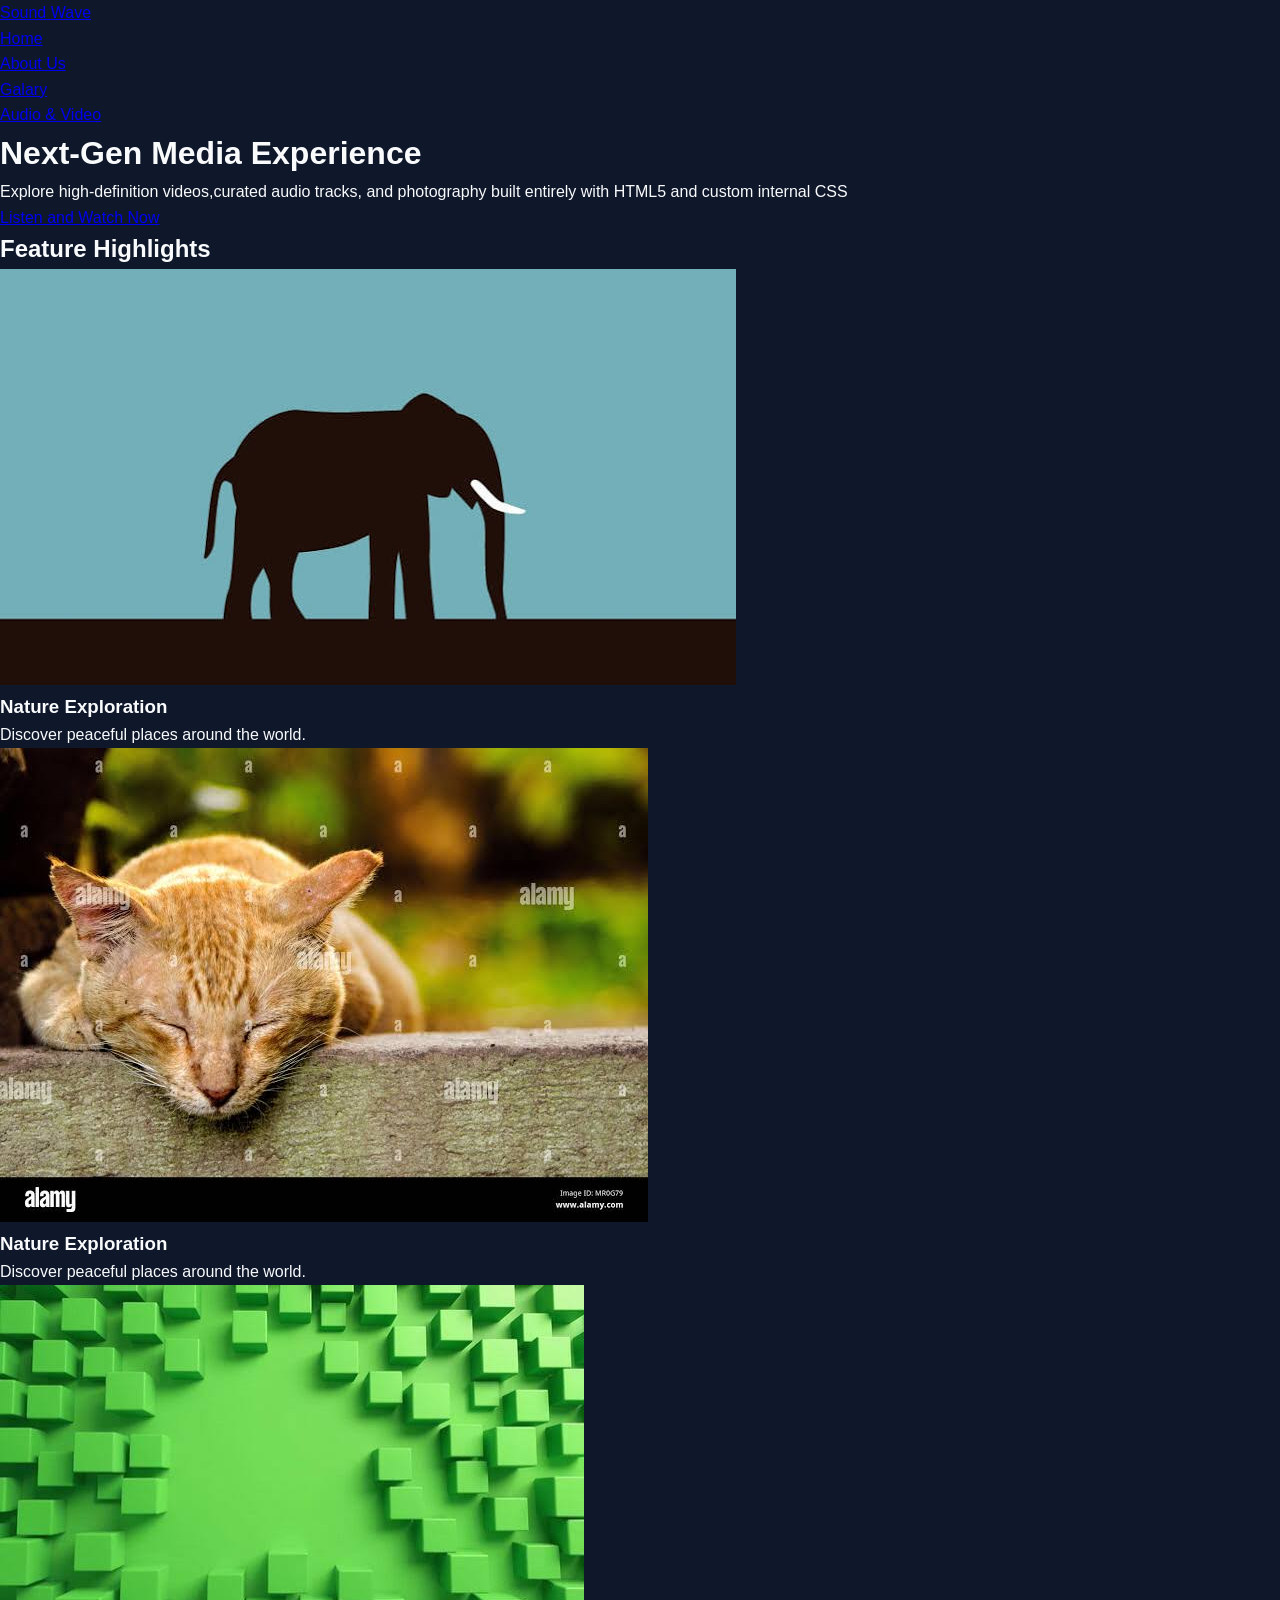
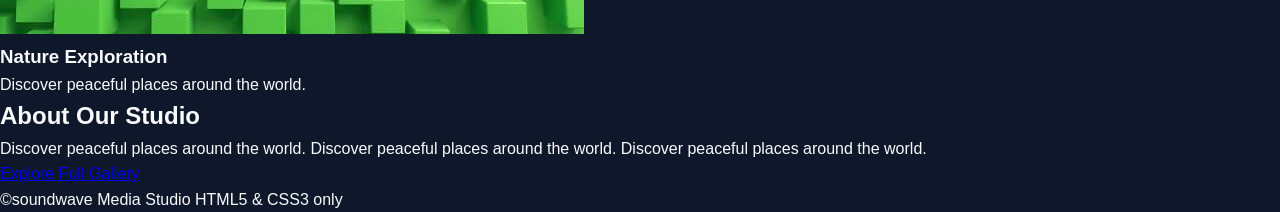
==== index.html @ 779cab64 "first commit" ====
<!doctype html>
<html lang="en">
  <head>
    <meta charset="UTF-8" />
    <meta name="viewport" content="width=device-width, initial-scale=1.0" />
    <link rel="icon" href="/images.jpg" />
    <title>Soundwave | Home</title>

    <style>
      * {
        box-sizing: border-box;
        padding: 0;
        margin: 0;
      }

      /* CSS Variable */
      :root {
        --primary: #47498a;
        --primary-hover: #4f46e5;
        --big-dark: #0f172a;
        --bg-card: #1e293b;
        --text-light: #f8fafc;
        --text-muted: #94a3b8;
        --border: #334155;
        --hearder-height: 70px;
      }

      html {
        scroll-behavior: smooth;
      }

      body {
        font-family: "Segoe UI", Tahoma, Geneva, Verdana, sans-serif;
        background-color: var(--big-dark);
        color: var(--text-light);
        line-height: 1.6;
      }
    </style>
  </head>
  <body>
    <!--Header  -->
    <header>
      <a href="/">Sound <span>Wave</span></a>
      <nav>
        <ul>
          <li><a href="/">Home</a></li>
          <li><a href="#">About Us</a></li>
          <li><a href="#">Galary</a></li>
          <li><a href="#">Audio & Video</a></li>
        </ul>
      </nav>
    </header>
    <!-- Hero Section -->
    <main>
      <div>
        <h1>Next-Gen Media Experience</h1>
        <p>
          Explore high-definition videos,curated audio tracks, and photography
          built entirely with HTML5 and custom internal CSS
        </p>
        <a href="#">Listen and Watch Now</a>
      </div>

      <!-- Slider Scetion -->
      <div>
        <h2>Feature Highlights</h2>
        <div></div>
        <div></div>
        <div></div>

        <div>
          <div>
            <div>
              <img src="/images (1).jpg" alt="animal image" />
              <div>
                <h3>Nature Exploration</h3>
                <p>Discover peaceful places around the world.</p>
              </div>
            </div>

            <div>
              <img src="/images (3).jpg" alt="animal image" />
              <div>
                <h3>Nature Exploration</h3>
                <p>Discover peaceful places around the world.</p>
              </div>
            </div>

            <div>
              <img src="/images (2).jpg" alt="dice image" />
              <div>
                <h3>Nature Exploration</h3>
                <p>Discover peaceful places around the world.</p>
              </div>
            </div>
          </div>
        </div>

        <div>
          <a href="#"></a>
          <a href="#"></a>
          <a href="#"></a>
        </div>
      </div>

      <!-- About Section -->
      <div>
        <h2>About Our Studio</h2>
        <p>
          Discover peaceful places around the world. Discover peaceful places
          around the world. Discover peaceful places around the world.
        </p>
        <a href="#">Explore Full Gallery</a>
      </div>
    </main>
    <!-- footer section -->
    <footer>
      <p>&copy;soundwave Media Studio HTML5 &amp; CSS3 only</p>
    </footer>
  </body>
</html>
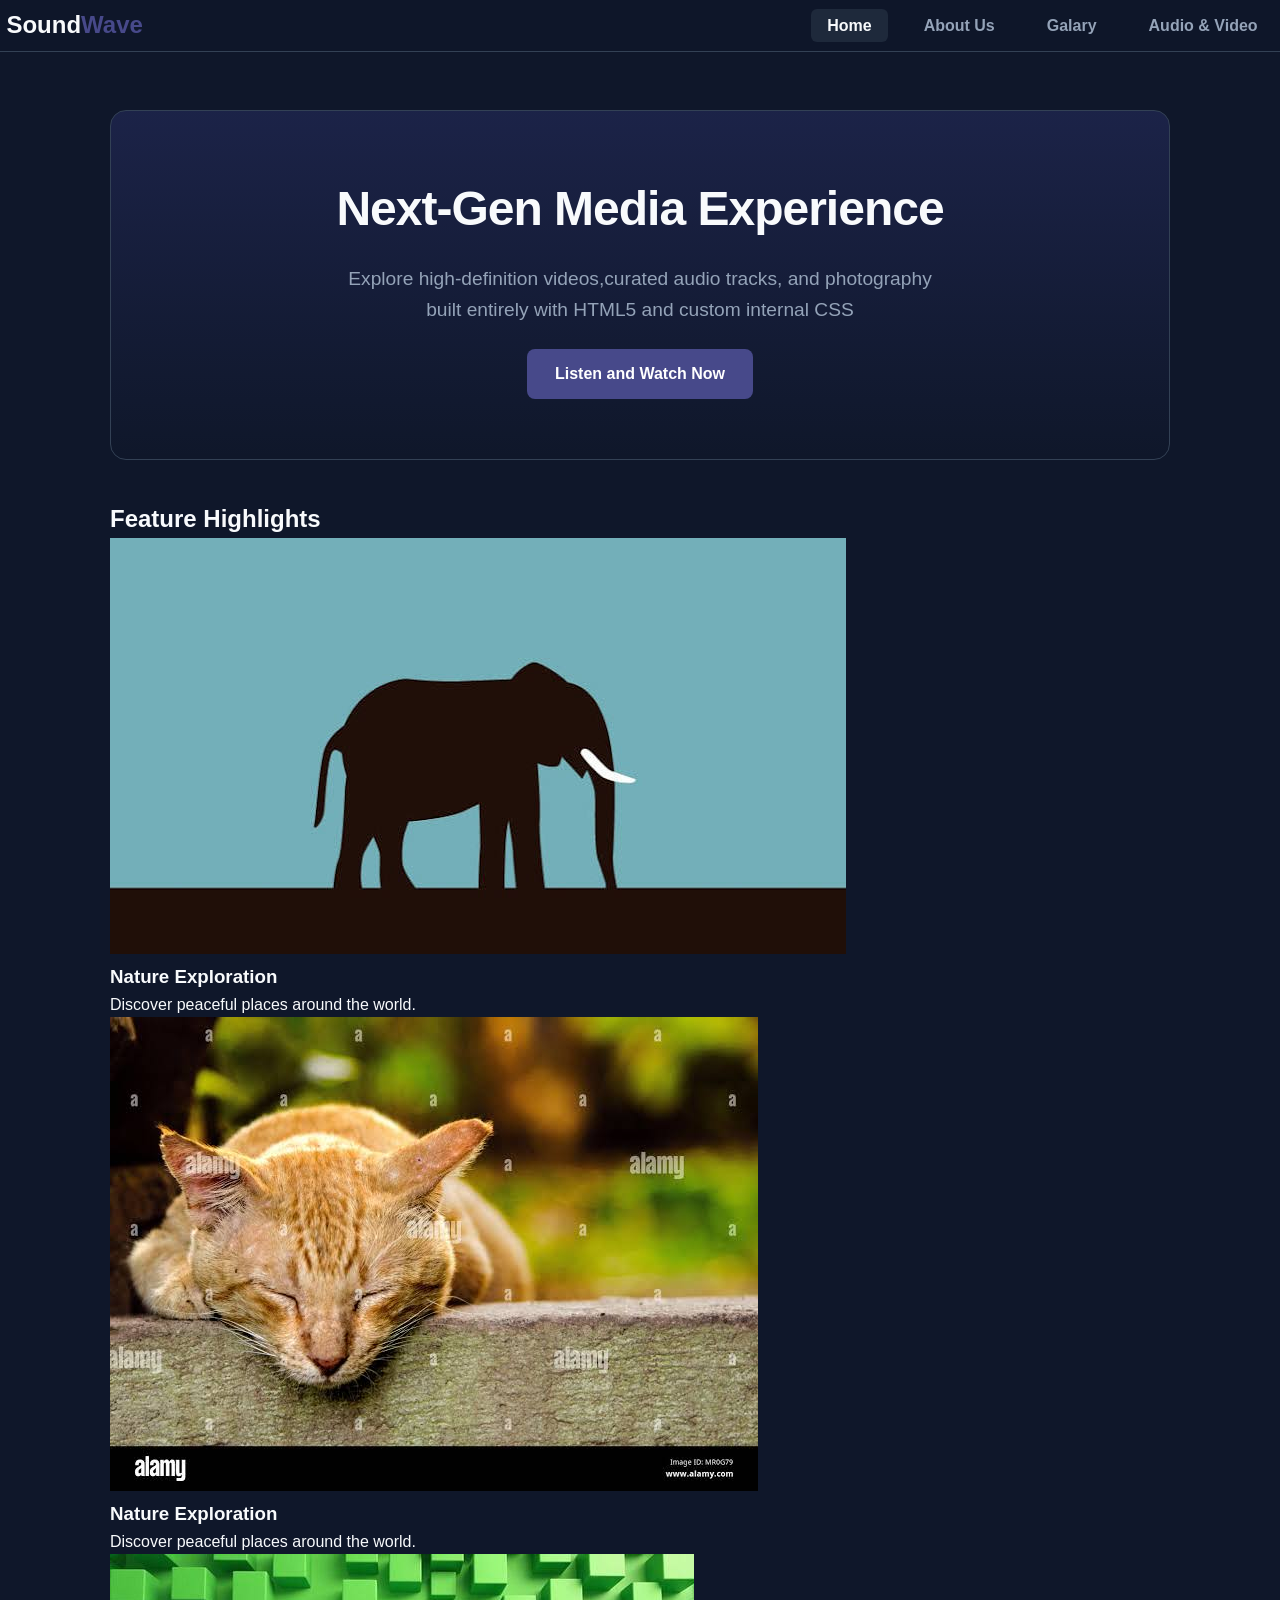
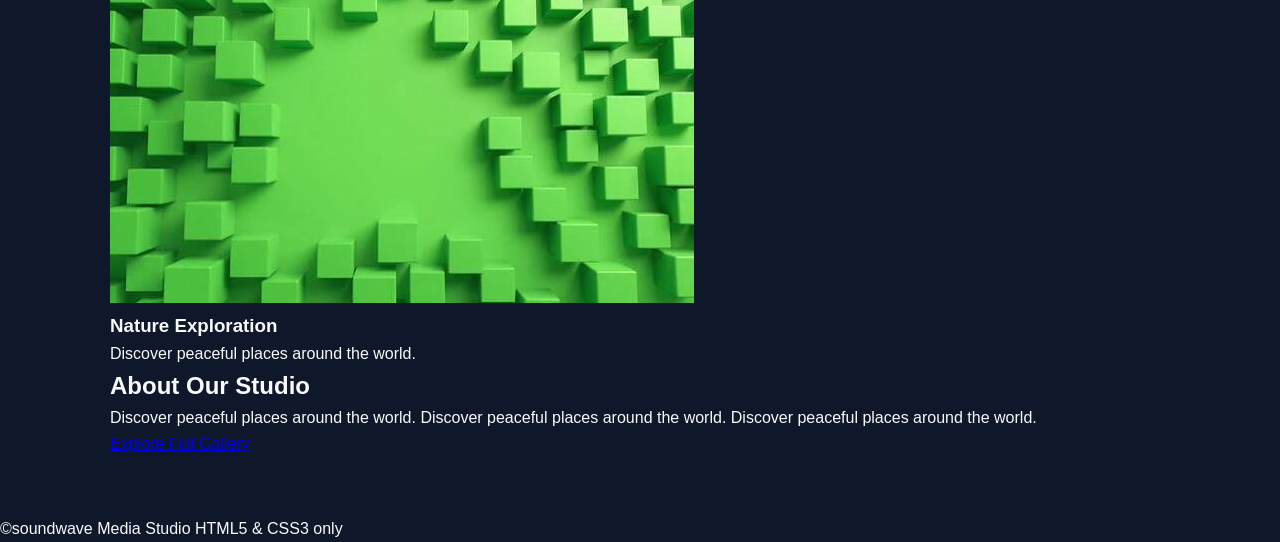
==== commit f9ead2c2: "Add external css file" ====
--- a/index.html
+++ b/index.html
@@ -4,46 +4,16 @@
     <meta charset="UTF-8" />
     <meta name="viewport" content="width=device-width, initial-scale=1.0" />
     <link rel="icon" href="/images.jpg" />
+    <link rel="stylesheet" href="style.css" />
     <title>Soundwave | Home</title>
-
-    <style>
-      * {
-        box-sizing: border-box;
-        padding: 0;
-        margin: 0;
-      }
-
-      /* CSS Variable */
-      :root {
-        --primary: #47498a;
-        --primary-hover: #4f46e5;
-        --big-dark: #0f172a;
-        --bg-card: #1e293b;
-        --text-light: #f8fafc;
-        --text-muted: #94a3b8;
-        --border: #334155;
-        --hearder-height: 70px;
-      }
-
-      html {
-        scroll-behavior: smooth;
-      }
-
-      body {
-        font-family: "Segoe UI", Tahoma, Geneva, Verdana, sans-serif;
-        background-color: var(--big-dark);
-        color: var(--text-light);
-        line-height: 1.6;
-      }
-    </style>
   </head>
   <body>
     <!--Header  -->
     <header>
-      <a href="/">Sound <span>Wave</span></a>
+      <a href="/" class="logo">Sound<span>Wave</span></a>
       <nav>
         <ul>
-          <li><a href="/">Home</a></li>
+          <li><a href="/" class="active">Home</a></li>
           <li><a href="#">About Us</a></li>
           <li><a href="#">Galary</a></li>
           <li><a href="#">Audio & Video</a></li>
@@ -52,13 +22,13 @@
     </header>
     <!-- Hero Section -->
     <main>
-      <div>
+      <div class="hero">
         <h1>Next-Gen Media Experience</h1>
         <p>
           Explore high-definition videos,curated audio tracks, and photography
           built entirely with HTML5 and custom internal CSS
         </p>
-        <a href="#">Listen and Watch Now</a>
+        <a href="#" class="cta-btn">Listen and Watch Now</a>
       </div>
 
       <!-- Slider Scetion -->
--- a/style.css
+++ b/style.css
@@ -0,0 +1,128 @@
+* {
+  box-sizing: border-box;
+  padding: 0;
+  margin: 0;
+}
+
+/* CSS Variable */
+:root {
+  --primary: #47498a;
+  --primary-hover: #4f46e5;
+  --big-dark: #0f172a;
+  --bg-card: #1e293b;
+  --text-light: #f8fafc;
+  --text-muted: #94a3b8;
+  --border: #334155;
+  --header-height: 70px;
+}
+
+html {
+  scroll-behavior: smooth;
+}
+
+body {
+  font-family: "Segoe UI", Tahoma, Geneva, Verdana, sans-serif;
+  background-color: var(--big-dark);
+  color: var(--text-light);
+  line-height: 1.6;
+}
+
+header {
+  position: fixed;
+  top: 0;
+  left: 0;
+  width: 100%;
+  height: var(--hearder-height);
+  background-color: rgba(15, 23, 42, 0.95);
+  backdrop-filter: blur(8px);
+  border-bottom: 1px solid var(--border);
+  display: flex;
+  justify-content: space-between;
+  align-items: center;
+  padding: 0.5%;
+  z-index: 1000;
+}
+
+.logo {
+  font-size: 1.5rem;
+  font-weight: 700;
+  color: var(--text-light);
+  text-decoration: none;
+}
+
+.logo span {
+  color: var(--primary);
+}
+
+nav ul {
+  display: flex;
+  list-style: none;
+  gap: 20px;
+}
+
+nav a {
+  color: var(--text-muted);
+  text-decoration: none;
+  font-weight: 600;
+  padding: 8px 16px;
+  border-radius: 6px;
+  transition: all 0.3s ease;
+}
+
+nav a:hover,
+nav .active {
+  color: var(--text-light);
+  background-color: var(--bg-card);
+}
+main {
+  padding-top: calc(var(--header-height) + 40px);
+  padding-bottom: 60px;
+  min-height: calc(100vh - 120px);
+  max-width: 1100px;
+  margin: 0 auto;
+  padding-left: 20px;
+  padding-right: 20px;
+}
+
+.hero {
+  display: flex;
+  flex-direction: column;
+  align-items: center;
+  text-align: center;
+  padding: 60px 20px;
+  background: linear-gradient(
+    180deg,
+    rgba(99, 102, 241, 0.15) 0%,
+    rgba(15, 23, 42, 0) 100%
+  );
+  border-radius: 16px;
+  margin-bottom: 40px;
+  border: 1px solid var(--border);
+}
+
+.hero h1 {
+  font-size: 3rem;
+  margin-bottom: 16px;
+  letter-spacing: -1px;
+}
+
+.hero p {
+  font-size: 1.2rem;
+  color: var(--text-muted);
+  max-width: 600px;
+  margin-bottom: 24px;
+}
+
+.cta-btn {
+  background-color: var(--primary);
+  color: white;
+  padding: 12px 28px;
+  text-decoration: none;
+  border-radius: 8px;
+  font-weight: 600;
+  transition: background 0.2s ease;
+}
+
+.cta-btn:hover {
+  background-color: var(--primary-hover);
+}
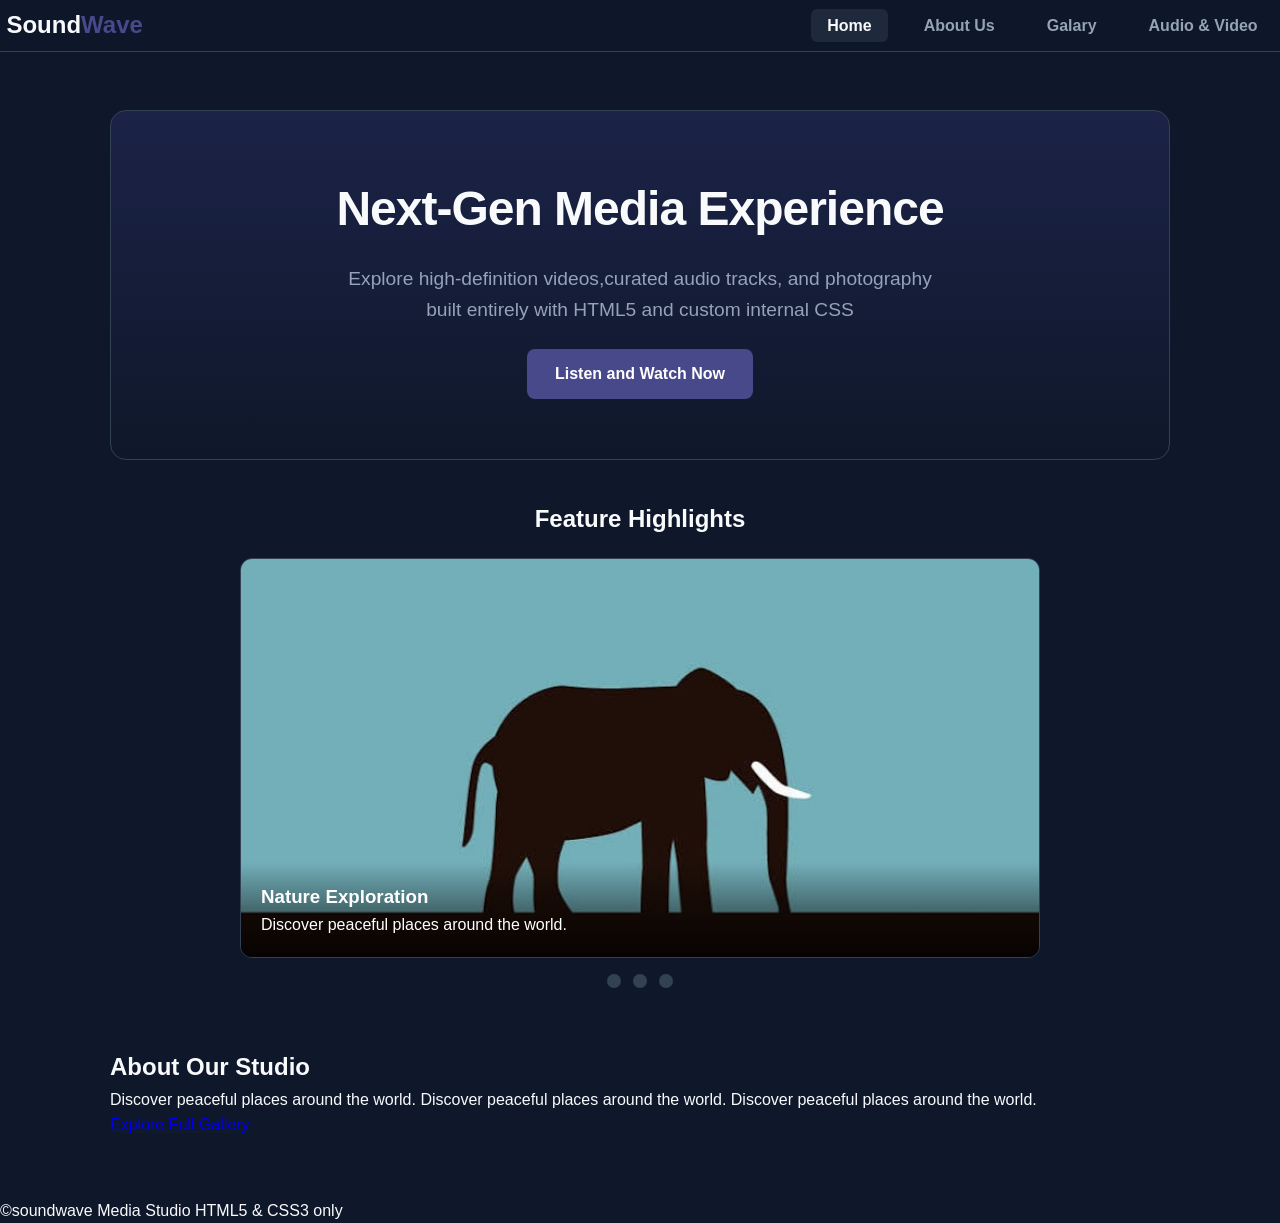
==== commit ecfc6a6c: "add slider section" ====
--- a/index.html
+++ b/index.html
@@ -32,33 +32,33 @@
       </div>
 
       <!-- Slider Scetion -->
-      <div>
+      <div class="slider-section">
         <h2>Feature Highlights</h2>
-        <div></div>
-        <div></div>
-        <div></div>
+        <div id="slide-1"></div>
+        <div id="slide-2"></div>
+        <div id="slide-3"></div>
 
-        <div>
-          <div>
-            <div>
+        <div class="slider-container">
+          <div class="slides">
+            <div class="slide">
               <img src="/images (1).jpg" alt="animal image" />
-              <div>
+              <div class="slide-caption">
                 <h3>Nature Exploration</h3>
                 <p>Discover peaceful places around the world.</p>
               </div>
             </div>
 
-            <div>
+            <div class="slide">
               <img src="/images (3).jpg" alt="animal image" />
-              <div>
+              <div class="slide-caption">
                 <h3>Nature Exploration</h3>
                 <p>Discover peaceful places around the world.</p>
               </div>
             </div>
 
-            <div>
+            <div class="slide">
               <img src="/images (2).jpg" alt="dice image" />
-              <div>
+              <div class="slide-caption">
                 <h3>Nature Exploration</h3>
                 <p>Discover peaceful places around the world.</p>
               </div>
@@ -66,10 +66,10 @@
           </div>
         </div>
 
-        <div>
-          <a href="#"></a>
-          <a href="#"></a>
-          <a href="#"></a>
+        <div class="slider-nav">
+          <a href="#slide-1" title="Go to slide 1"></a>
+          <a href="#slide-2" title="Go to slide 2"></a>
+          <a href="#slide-3" title="Go to slide 3"></a>
         </div>
       </div>
 
--- a/style.css
+++ b/style.css
@@ -126,3 +126,86 @@
 .cta-btn:hover {
   background-color: var(--primary-hover);
 }
+
+/* ===================================== */
+/* =============== slider sction======== */
+/* ====================================== */
+
+.slider-section {
+  margin-top: 40px;
+  margin-bottom: 60px;
+}
+
+.slider-section h2 {
+  text-align: center;
+  margin-bottom: 20px;
+}
+
+.slider-container {
+  position: relative;
+  width: 100%;
+  max-width: 800px;
+  height: 400px;
+  margin: 0 auto;
+  overflow: hidden;
+  border-radius: 12px;
+  border: 1px solid var(--border);
+}
+
+.slides {
+  display: flex;
+  width: 300%;
+  height: 100%;
+  transition: transform 0.5s cubic-bezier(0.25, 1, 0.5, 1);
+}
+
+.slide {
+  width: 33.33%;
+  height: 100%;
+  position: relative;
+}
+
+.slide img {
+  width: 100%;
+  height: 100%;
+  object-fit: cover;
+}
+.slide-caption {
+  position: absolute;
+  bottom: 0;
+  width: 100%;
+  padding: 20px;
+  background: linear-gradient(transparent, rgba(0, 0, 0, 0.8));
+  color: white;
+}
+
+.slider-nav {
+  display: flex;
+  justify-content: center;
+  gap: 12px;
+  margin-top: 16px;
+}
+.slider-nav a {
+  width: 14px;
+  height: 14px;
+  border-radius: 50%;
+  background-color: var(--border);
+  text-decoration: none;
+  transition: background-color 0.3s ease;
+}
+
+.slider-nav a:hover {
+  background-color: var(--primary);
+}
+
+#slide-1:target ~ .slider-container .slides {
+  transform: translateX(0%);
+}
+
+#slide-2:target ~ .slider-container .slides {
+  transform: translateX(-33.333%);
+}
+
+#slide-3:target ~ .slider-container .slides {
+  transform: translateX(-66.666%);
+}
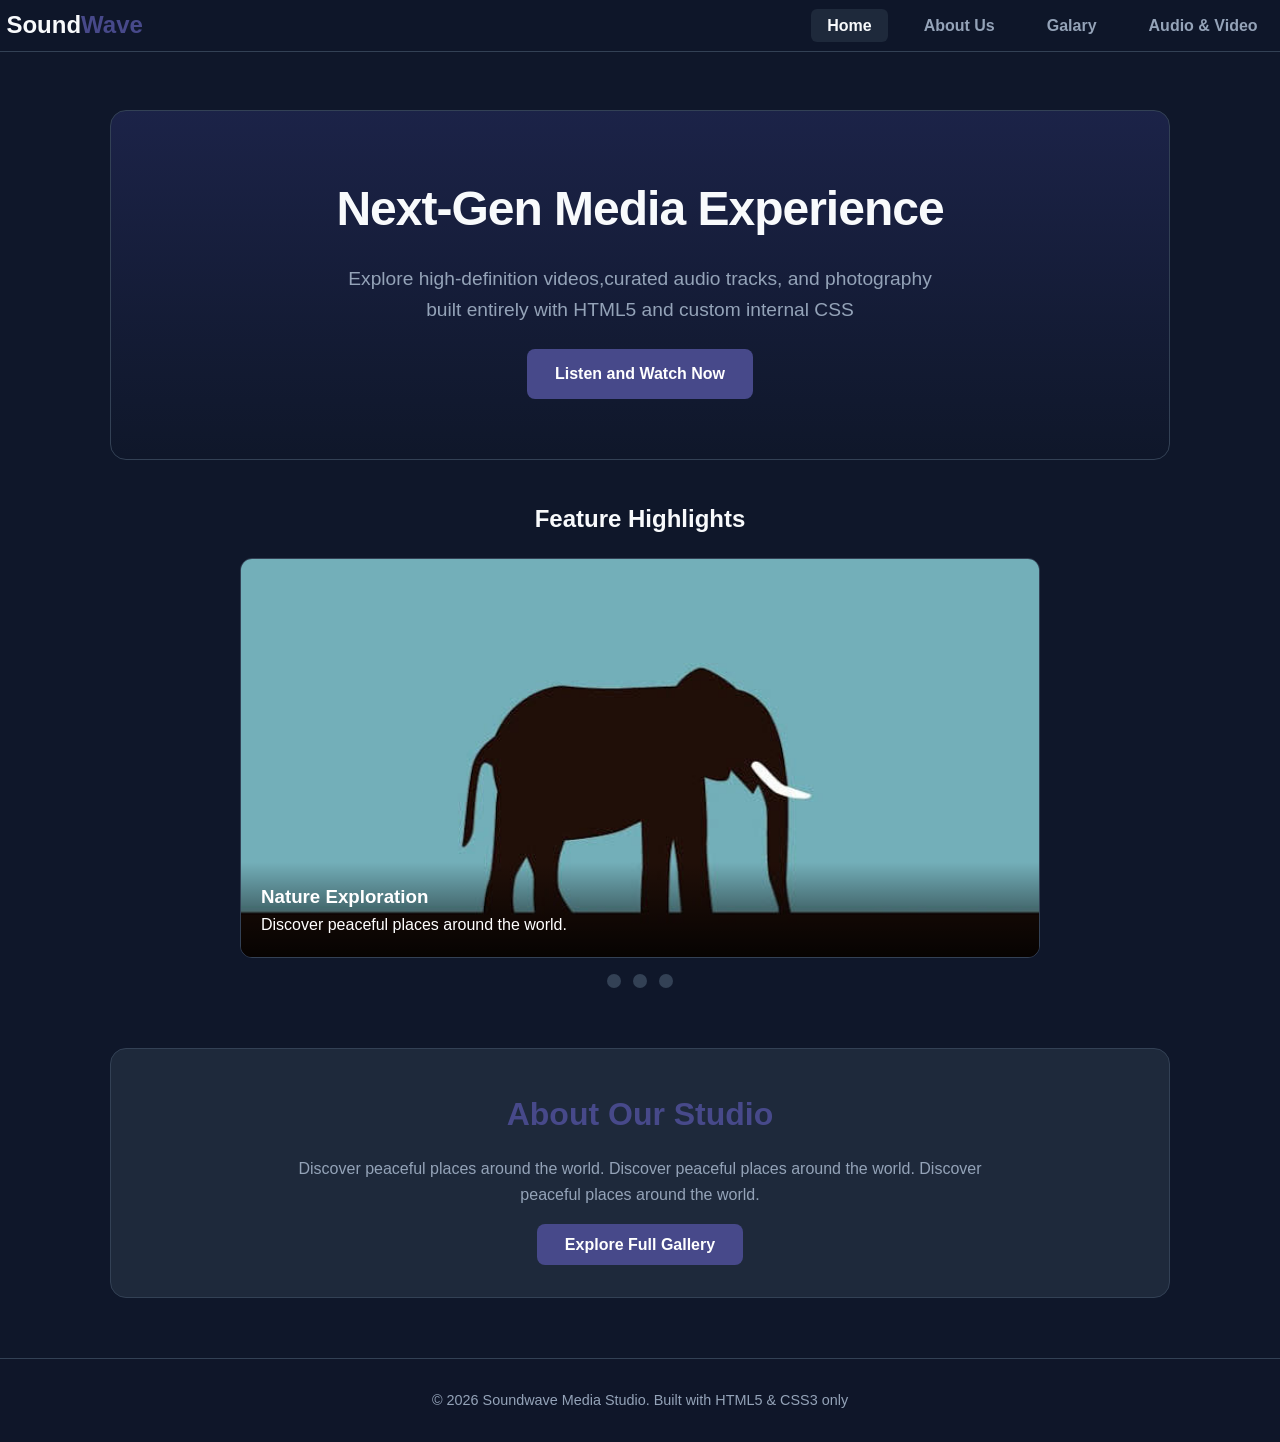
==== commit 8d56f249: "Add about us and footer section" ====
--- a/index.html
+++ b/index.html
@@ -74,18 +74,20 @@
       </div>
 
       <!-- About Section -->
-      <div>
+      <div id="about-us" class="about-section">
         <h2>About Our Studio</h2>
         <p>
           Discover peaceful places around the world. Discover peaceful places
           around the world. Discover peaceful places around the world.
         </p>
-        <a href="#">Explore Full Gallery</a>
+        <a href="#" class="cta-btn">Explore Full Gallery</a>
       </div>
     </main>
     <!-- footer section -->
     <footer>
-      <p>&copy;soundwave Media Studio HTML5 &amp; CSS3 only</p>
+      <p>
+        &copy; 2026 Soundwave Media Studio. Built with HTML5 &amp; CSS3 only
+      </p>
     </footer>
   </body>
 </html>
--- a/style.css
+++ b/style.css
@@ -209,3 +209,42 @@
 #slide-3:target ~ .slider-container .slides {
   transform: translateX(-66.666%);
 }
+
+/* ========================================== */
+/* ============= about section =============== */
+/* =========================================== */
+
+.about-section {
+  scroll-margin-top: calc(var(--header-height) + 20px);
+  background-color: var(--bg-card);
+  border: 1px solid var(--border);
+  border-radius: 16px;
+  padding: 40px;
+  margin-top: 40px;
+  text-align: center;
+}
+
+.about-section h2 {
+  font-size: 2rem;
+  margin-bottom: 16px;
+  color: var(--primary);
+}
+
+.about-section p {
+  color: var(--text-muted);
+  max-width: 700px;
+  margin: 0 auto 24px auto;
+}
+
+/* ========================================== */
+/* ============= footer section =============== */
+/* =========================================== */
+
+footer {
+  background-color: rgba(15, 23, 42, 0.95);
+  border-top: 1px solid var(--border);
+  padding: 30px 5%;
+  text-align: center;
+  color: var(--text-muted);
+  font-size: 0.9rem;
+}
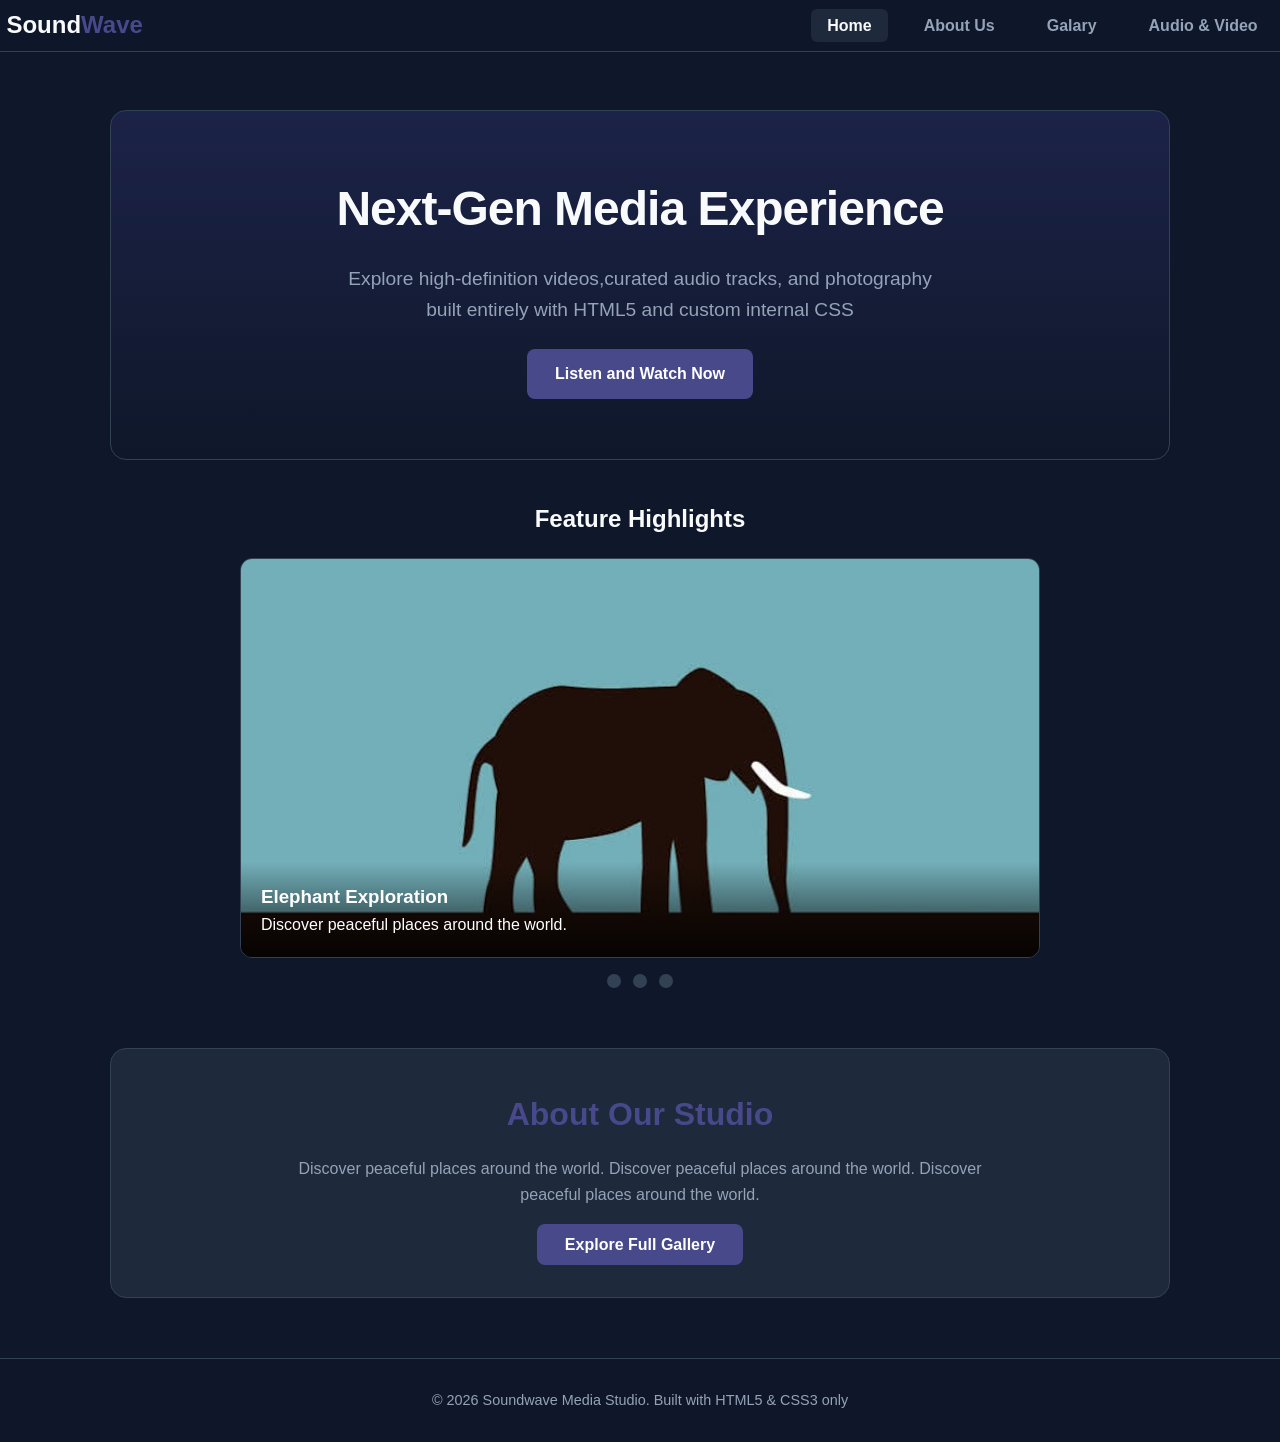
==== commit 342a0182: "Add Gallery html and css" ====
--- a/index.html
+++ b/index.html
@@ -3,8 +3,8 @@
   <head>
     <meta charset="UTF-8" />
     <meta name="viewport" content="width=device-width, initial-scale=1.0" />
-    <link rel="icon" href="/images.jpg" />
-    <link rel="stylesheet" href="style.css" />
+    <link rel="icon" href="/assets/images/images.jpg" />
+    <link rel="stylesheet" href="/assets/css/style.css" />
     <title>Soundwave | Home</title>
   </head>
   <body>
@@ -14,8 +14,8 @@
       <nav>
         <ul>
           <li><a href="/" class="active">Home</a></li>
-          <li><a href="#">About Us</a></li>
-          <li><a href="#">Galary</a></li>
+          <li><a href="#about-us">About Us</a></li>
+          <li><a href="/gallery.html">Galary</a></li>
           <li><a href="#">Audio & Video</a></li>
         </ul>
       </nav>
@@ -41,7 +41,15 @@
         <div class="slider-container">
           <div class="slides">
             <div class="slide">
-              <img src="/images (1).jpg" alt="animal image" />
+              <img src="/assets/images/images (1).jpg" alt="animal image" />
+              <div class="slide-caption">
+                <h3>Elephant Exploration</h3>
+                <p>Discover peaceful places around the world.</p>
+              </div>
+            </div>
+
+            <div class="slide">
+              <img src="/assets/images/images (2).jpg" alt="animal image" />
               <div class="slide-caption">
                 <h3>Nature Exploration</h3>
                 <p>Discover peaceful places around the world.</p>
@@ -49,15 +57,7 @@
             </div>
 
             <div class="slide">
-              <img src="/images (3).jpg" alt="animal image" />
-              <div class="slide-caption">
-                <h3>Nature Exploration</h3>
-                <p>Discover peaceful places around the world.</p>
-              </div>
-            </div>
-
-            <div class="slide">
-              <img src="/images (2).jpg" alt="dice image" />
+              <img src="/assets/images/images (3).jpg" alt="dice image" />
               <div class="slide-caption">
                 <h3>Nature Exploration</h3>
                 <p>Discover peaceful places around the world.</p>
--- a/assets/css/style.css
+++ b/assets/css/style.css
@@ -0,0 +1,250 @@
+* {
+  box-sizing: border-box;
+  padding: 0;
+  margin: 0;
+}
+
+/* CSS Variable */
+:root {
+  --primary: #47498a;
+  --primary-hover: #4f46e5;
+  --big-dark: #0f172a;
+  --bg-card: #1e293b;
+  --text-light: #f8fafc;
+  --text-muted: #94a3b8;
+  --border: #334155;
+  --header-height: 70px;
+}
+
+html {
+  scroll-behavior: smooth;
+}
+
+body {
+  font-family: "Segoe UI", Tahoma, Geneva, Verdana, sans-serif;
+  background-color: var(--big-dark);
+  color: var(--text-light);
+  line-height: 1.6;
+}
+
+header {
+  position: fixed;
+  top: 0;
+  left: 0;
+  width: 100%;
+  height: var(--hearder-height);
+  background-color: rgba(15, 23, 42, 0.95);
+  backdrop-filter: blur(8px);
+  border-bottom: 1px solid var(--border);
+  display: flex;
+  justify-content: space-between;
+  align-items: center;
+  padding: 0.5%;
+  z-index: 1000;
+}
+
+.logo {
+  font-size: 1.5rem;
+  font-weight: 700;
+  color: var(--text-light);
+  text-decoration: none;
+}
+
+.logo span {
+  color: var(--primary);
+}
+
+nav ul {
+  display: flex;
+  list-style: none;
+  gap: 20px;
+}
+
+nav a {
+  color: var(--text-muted);
+  text-decoration: none;
+  font-weight: 600;
+  padding: 8px 16px;
+  border-radius: 6px;
+  transition: all 0.3s ease;
+}
+
+nav a:hover,
+nav .active {
+  color: var(--text-light);
+  background-color: var(--bg-card);
+}
+main {
+  padding-top: calc(var(--header-height) + 40px);
+  padding-bottom: 60px;
+  min-height: calc(100vh - 120px);
+  max-width: 1100px;
+  margin: 0 auto;
+  padding-left: 20px;
+  padding-right: 20px;
+}
+
+.hero {
+  display: flex;
+  flex-direction: column;
+  align-items: center;
+  text-align: center;
+  padding: 60px 20px;
+  background: linear-gradient(
+    180deg,
+    rgba(99, 102, 241, 0.15) 0%,
+    rgba(15, 23, 42, 0) 100%
+  );
+  border-radius: 16px;
+  margin-bottom: 40px;
+  border: 1px solid var(--border);
+}
+
+.hero h1 {
+  font-size: 3rem;
+  margin-bottom: 16px;
+  letter-spacing: -1px;
+}
+
+.hero p {
+  font-size: 1.2rem;
+  color: var(--text-muted);
+  max-width: 600px;
+  margin-bottom: 24px;
+}
+
+.cta-btn {
+  background-color: var(--primary);
+  color: white;
+  padding: 12px 28px;
+  text-decoration: none;
+  border-radius: 8px;
+  font-weight: 600;
+  transition: background 0.2s ease;
+}
+
+.cta-btn:hover {
+  background-color: var(--primary-hover);
+}
+
+/* ===================================== */
+/* =============== slider sction======== */
+/* ====================================== */
+
+.slider-section {
+  margin-top: 40px;
+  margin-bottom: 60px;
+}
+
+.slider-section h2 {
+  text-align: center;
+  margin-bottom: 20px;
+}
+
+.slider-container {
+  position: relative;
+  width: 100%;
+  max-width: 800px;
+  height: 400px;
+  margin: 0 auto;
+  overflow: hidden;
+  border-radius: 12px;
+  border: 1px solid var(--border);
+}
+
+.slides {
+  display: flex;
+  width: 300%;
+  height: 100%;
+  transition: transform 0.5s cubic-bezier(0.25, 1, 0.5, 1);
+}
+
+.slide {
+  width: 33.33%;
+  height: 100%;
+  position: relative;
+}
+
+.slide img {
+  width: 100%;
+  height: 100%;
+  object-fit: cover;
+}
+.slide-caption {
+  position: absolute;
+  bottom: 0;
+  width: 100%;
+  padding: 20px;
+  background: linear-gradient(transparent, rgba(0, 0, 0, 0.8));
+  color: white;
+}
+
+.slider-nav {
+  display: flex;
+  justify-content: center;
+  gap: 12px;
+  margin-top: 16px;
+}
+.slider-nav a {
+  width: 14px;
+  height: 14px;
+  border-radius: 50%;
+  background-color: var(--border);
+  text-decoration: none;
+  transition: background-color 0.3s ease;
+}
+
+.slider-nav a:hover {
+  background-color: var(--primary);
+}
+
+#slide-1:target ~ .slider-container .slides {
+  transform: translateX(0%);
+}
+
+#slide-2:target ~ .slider-container .slides {
+  transform: translateX(-33.333%);
+}
+
+#slide-3:target ~ .slider-container .slides {
+  transform: translateX(-66.666%);
+}
+
+/* ========================================== */
+/* ============= about section =============== */
+/* =========================================== */
+
+.about-section {
+  scroll-margin-top: calc(var(--header-height) + 20px);
+  background-color: var(--bg-card);
+  border: 1px solid var(--border);
+  border-radius: 16px;
+  padding: 40px;
+  margin-top: 40px;
+  text-align: center;
+}
+
+.about-section h2 {
+  font-size: 2rem;
+  margin-bottom: 16px;
+  color: var(--primary);
+}
+
+.about-section p {
+  color: var(--text-muted);
+  max-width: 700px;
+  margin: 0 auto 24px auto;
+}
+
+/* ========================================== */
+/* ============= footer section =============== */
+/* =========================================== */
+
+footer {
+  background-color: rgba(15, 23, 42, 0.95);
+  border-top: 1px solid var(--border);
+  padding: 30px 5%;
+  text-align: center;
+  color: var(--text-muted);
+  font-size: 0.9rem;
+}
